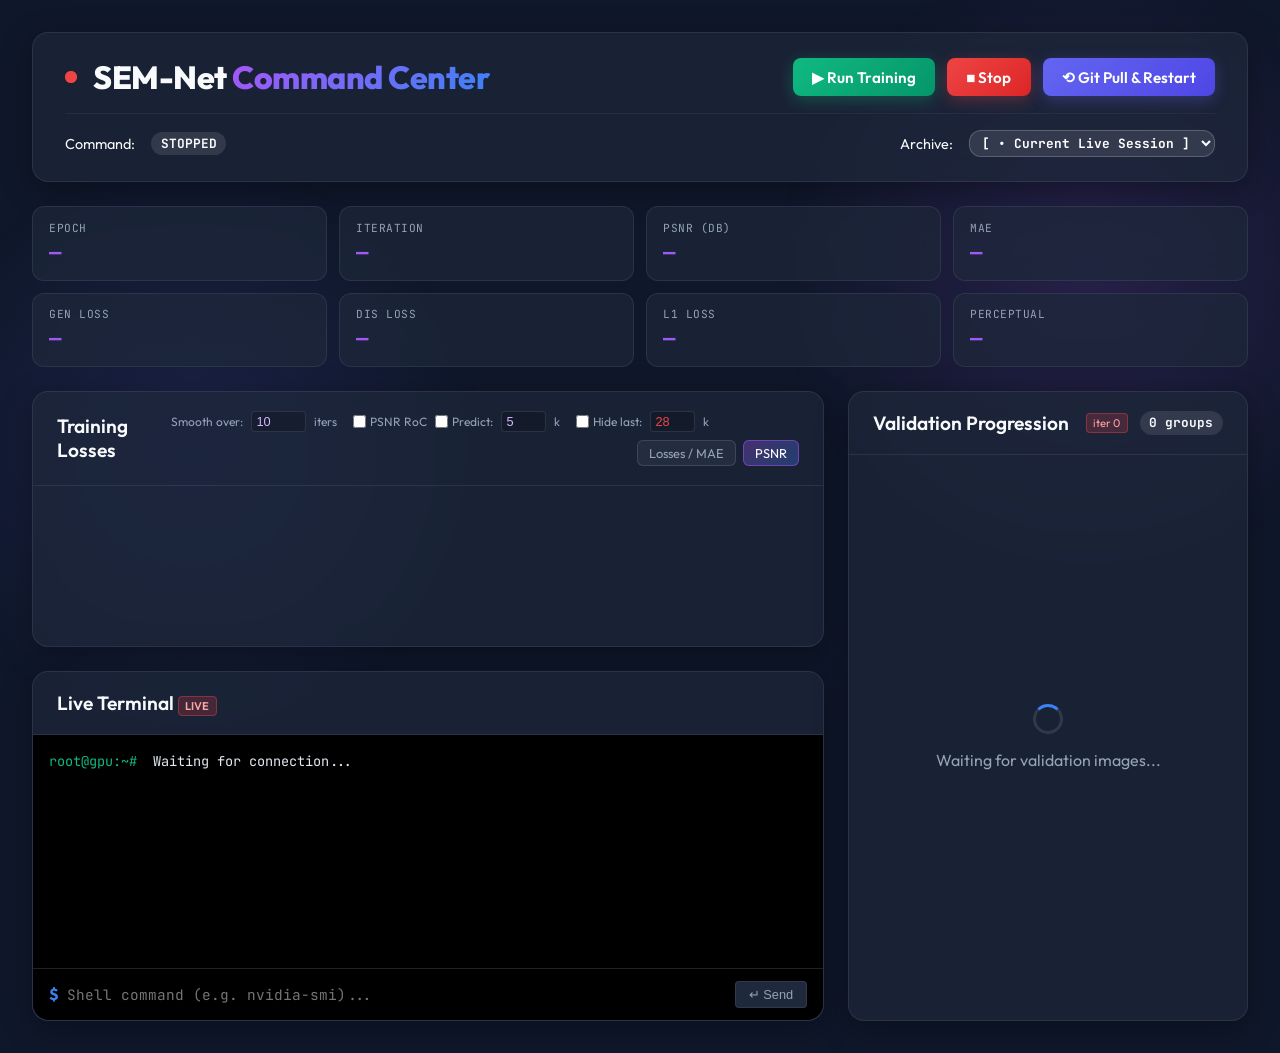
==== c2_server/static/index.html @ b25c5978 "better predictions" ====
<!DOCTYPE html>
<html lang="en">
<head>
    <meta charset="UTF-8">
    <meta name="viewport" content="width=device-width, initial-scale=1.0">
    <title>SEM-Net Command Center</title>
    <link rel="stylesheet" href="style.css">
    <link href="https://fonts.googleapis.com/css2?family=Outfit:wght@300;400;600;800&family=JetBrains+Mono:wght@400;700&display=swap" rel="stylesheet">
    <script src="https://cdn.plot.ly/plotly-2.32.0.min.js"></script>
</head>
<body>
    <div class="background-mesh"></div>
    <div class="app-container">

        <!-- Header -->
        <header class="glass-panel">
            <div class="header-content">
                <div class="brand">
                    <div class="status-indicator">
                        <div class="pulse-ring"></div>
                        <div class="pulse-dot" id="connection-status"></div>
                    </div>
                    <h1>SEM-Net <span class="gradient-text">Command Center</span></h1>
                </div>
                <div class="controls">
                    <div class="action-buttons">
                        <button class="btn btn-primary" id="btn-run">▶ Run Training</button>
                        <button class="btn btn-danger" id="btn-stop">■ Stop</button>
                        <button class="btn btn-secondary" id="btn-pull">⟲ Git Pull &amp; Restart</button>
                    </div>
                </div>
            </div>
            <div class="status-bar">
                <div style="display:flex;gap:1rem;align-items:center;">
                    <span class="label">Command:</span>
                    <span class="badge" id="current-command-badge">STOPPED</span>
                </div>
                <div style="display:flex;gap:1rem;align-items:center;margin-left:auto;">
                    <span class="label">Archive:</span>
                    <select id="run-selector" class="badge" style="background:rgba(255,255,255,0.1);border:1px solid rgba(255,255,255,0.2);color:white;padding:0.2rem 0.5rem;outline:none;cursor:pointer;">
                        <option value="" style="background:#1e1e1e;">[ • Current Live Session ]</option>
                    </select>
                </div>
            </div>
        </header>

        <!-- Live Stats Bar -->
        <div class="stats-row">
            <div class="stat-card" id="sc-epoch">
                <div class="stat-label">Epoch</div>
                <div class="stat-value" id="sv-epoch">—</div>
            </div>
            <div class="stat-card" id="sc-iter">
                <div class="stat-label">Iteration</div>
                <div class="stat-value" id="sv-iter">—</div>
            </div>
            <div class="stat-card" id="sc-psnr">
                <div class="stat-label">PSNR (dB)</div>
                <div class="stat-value" id="sv-psnr">—</div>
            </div>
            <div class="stat-card" id="sc-mae">
                <div class="stat-label">MAE</div>
                <div class="stat-value" id="sv-mae">—</div>
            </div>
            <div class="stat-card" id="sc-gloss">
                <div class="stat-label">Gen Loss</div>
                <div class="stat-value" id="sv-gloss">—</div>
            </div>
            <div class="stat-card" id="sc-dloss">
                <div class="stat-label">Dis Loss</div>
                <div class="stat-value" id="sv-dloss">—</div>
            </div>
            <div class="stat-card" id="sc-l1">
                <div class="stat-label">L1 Loss</div>
                <div class="stat-value" id="sv-l1">—</div>
            </div>
            <div class="stat-card" id="sc-perc">
                <div class="stat-label">Perceptual</div>
                <div class="stat-value" id="sv-perc">—</div>
            </div>
        </div>

        <!-- Main Content -->
        <main class="grid-layout">
            <!-- Left Column -->
            <div class="column">
                <!-- Multi-series Loss Chart -->
                <section class="glass-panel chart-section">
                    <div class="section-header">
                        <h2>Training Losses</h2>
                        <div style="display:flex;gap:0.5rem;align-items:center;flex-wrap:wrap;width:100%;">
                            <span class="label" style="font-size:0.75rem;color:#94a3b8;">Smooth over:</span>
                            <input type="number" id="smooth-window" value="10" min="1" step="1"
                                style="width:55px;background:rgba(0,0,0,0.2);border:1px solid rgba(255,255,255,0.1);color:#d8b4fe;border-radius:4px;padding:2px 5px;outline:none;font-size:0.8rem;">
                            <span class="label" style="font-size:0.75rem;color:#94a3b8;">iters</span>
                            
                            <div style="margin-left: 0.5rem; display:flex; gap: 0.5rem; align-items:center;">
                                <label style="font-size:0.75rem;color:#94a3b8;cursor:pointer;display:flex;align-items:center;gap:0.25rem;">
                                    <input type="checkbox" id="toggle-roc" onchange="renderChart(allMetricsCache)"> PSNR RoC
                                </label>
                                <label style="font-size:0.75rem;color:#94a3b8;cursor:pointer;display:flex;align-items:center;gap:0.25rem;">
                                    <input type="checkbox" id="toggle-predict" onchange="renderChart(allMetricsCache)"> Predict:
                                </label>
                                <input type="number" id="predict-m" value="5" min="1" step="1"
                                    style="width:45px;background:rgba(0,0,0,0.2);border:1px solid rgba(255,255,255,0.1);color:#d8b4fe;border-radius:4px;padding:2px 5px;outline:none;font-size:0.8rem;"
                                    onchange="if(document.getElementById('toggle-predict').checked) renderChart(allMetricsCache)">
                                <span class="label" style="font-size:0.75rem;color:#94a3b8;">k</span>
                                
                                <label style="font-size:0.75rem;color:#94a3b8;cursor:pointer;display:flex;align-items:center;gap:0.25rem;margin-left:0.5rem;">
                                    <input type="checkbox" id="toggle-filter" onchange="renderChart(allMetricsCache)"> Hide last:
                                </label>
                                <input type="number" id="filter-k" value="28" min="1" step="1"
                                    style="width:45px;background:rgba(0,0,0,0.2);border:1px solid rgba(255,255,255,0.1);color:#ef4444;border-radius:4px;padding:2px 5px;outline:none;font-size:0.8rem;"
                                    onchange="if(document.getElementById('toggle-filter').checked) renderChart(allMetricsCache)">
                                <span class="label" style="font-size:0.75rem;color:#94a3b8;">k</span>
                            </div>

                            <div class="chart-tabs" style="margin-left: auto;">
                                <button class="chart-tab" id="tab-losses" onclick="switchTab('losses')">Losses / MAE</button>
                                <button class="chart-tab active" id="tab-quality" onclick="switchTab('quality')">PSNR</button>
                            </div>
                        </div>
                    </div>
                    <div class="chart-container">
                        <div id="metricsChart" style="width:100%;height:100%;"></div>
                    </div>
                </section>

                <!-- Terminal -->
                <section class="glass-panel log-section">
                    <div class="section-header">
                        <h2>Live Terminal <span class="badge-live">LIVE</span></h2>
                    </div>
                    <div class="terminal-container" id="terminal-output">
                        <div class="terminal-line"><span class="cmd-prompt">root@gpu:~#</span> Waiting for connection...</div>
                    </div>
                    <div class="terminal-input-container">
                        <span class="cmd-prompt">$</span>
                        <input type="text" id="terminal-input" placeholder="Shell command (e.g. nvidia-smi)..." autocomplete="off">
                        <button id="btn-send-cmd">↵ Send</button>
                    </div>
                </section>
            </div>

            <!-- Right Column: Validation Images -->
            <div class="column">
                <section class="glass-panel gallery-section">
                    <div class="section-header">
                        <h2>Validation Progression</h2>
                        <div style="display:flex;gap:0.75rem;align-items:center;">
                            <span class="badge-live" id="iter-badge">iter 0</span>
                            <span class="badge" id="image-count">0 groups</span>
                        </div>
                    </div>

                    <div class="scrubber-bar" id="scrubber-bar" style="display:none;">
                        <div class="scrubber-labels">
                            <span id="scrubber-min">iter 0</span>
                            <span style="font-weight:700;color:var(--accent-blue);" id="scrubber-current">⟵ drag ⟶</span>
                            <span id="scrubber-max">iter 0</span>
                        </div>
                        <input type="range" id="global-scrubber" min="0" max="0" value="0" step="1">
                    </div>

                    <div class="progression-grid" id="image-gallery">
                        <div class="empty-state">
                            <div class="spinner"></div>
                            <p>Waiting for validation images...</p>
                        </div>
                    </div>
                </section>
            </div>
        </main>
    </div>

    <!-- Evolution Modal -->
    <div id="evolution-modal" class="modal-overlay" style="display:none;">
        <div class="modal-content">
            <div class="modal-header">
                <div class="modal-info">
                    <span id="modal-basename" class="badge badge-info">BaseName</span>
                    <span id="modal-iter" class="badge">Iteration</span>
                </div>
                <button id="modal-close" class="btn-close" onclick="closeModal()">✖</button>
            </div>
            <div class="modal-body">
                <button id="modal-btn-left" class="nav-btn" onclick="modalStep(-1)">◀</button>
                <div class="modal-img-wrapper">
                    <img id="modal-img" src="" alt="Evolution View">
                </div>
                <button id="modal-btn-right" class="nav-btn" onclick="modalStep(1)">▶</button>
            </div>
            <div class="modal-footer">
                <span id="modal-counter" class="badge">0 / 0</span>
                <span style="font-size:0.8rem;color:#94a3b8;font-family:monospace;">⬅️ ➡️ to navigate</span>
            </div>
        </div>
    </div>

    <script src="app.js"></script>
</body>
</html>
---- c2_server/static/style.css ----
:root {
    --bg-base: #0f172a;
    --bg-mesh: radial-gradient(circle at 15% 50%, rgba(99, 102, 241, 0.15), transparent 25%),
               radial-gradient(circle at 85% 30%, rgba(168, 85, 247, 0.15), transparent 25%);
    --glass-bg: rgba(30, 41, 59, 0.7);
    --glass-border: rgba(255, 255, 255, 0.08);
    --text-primary: #f8fafc;
    --text-secondary: #94a3b8;
    --accent-blue: #3b82f6;
    --accent-purple: #8b5cf6;
    --accent-red: #ef4444;
    --accent-green: #10b981;
    --font-sans: 'Outfit', sans-serif;
    --font-mono: 'JetBrains Mono', monospace;
}

* {
    box-sizing: border-box;
    margin: 0;
    padding: 0;
}

body {
    background-color: var(--bg-base);
    color: var(--text-primary);
    font-family: var(--font-sans);
    min-height: 100vh;
    overflow-x: hidden;
}

.background-mesh {
    position: fixed;
    top: 0; left: 0; right: 0; bottom: 0;
    background: var(--bg-mesh);
    z-index: -1;
}

.app-container {
    max-width: 1600px;
    margin: 0 auto;
    padding: 2rem;
    display: flex;
    flex-direction: column;
    gap: 1.5rem;
}

.glass-panel {
    background: var(--glass-bg);
    backdrop-filter: blur(12px);
    -webkit-backdrop-filter: blur(12px);
    border: 1px solid var(--glass-border);
    border-radius: 16px;
    box-shadow: 0 8px 32px 0 rgba(0, 0, 0, 0.3);
}

/* Header */
header {
    padding: 1.5rem 2rem;
}

.header-content {
    display: flex;
    justify-content: space-between;
    align-items: center;
    margin-bottom: 1rem;
}

.brand {
    display: flex;
    align-items: center;
    gap: 1rem;
}

h1 {
    font-size: 2rem;
    font-weight: 800;
    letter-spacing: -0.5px;
}

.gradient-text {
    background: linear-gradient(135deg, #a855f7, #3b82f6);
    -webkit-background-clip: text;
    -webkit-text-fill-color: transparent;
}

.status-indicator {
    position: relative;
    width: 12px; height: 12px;
}

.pulse-dot {
    position: absolute;
    width: 100%; height: 100%;
    background: var(--accent-red);
    border-radius: 50%;
    z-index: 2;
    transition: background 0.3s ease;
}

.pulse-dot.online { background: var(--accent-green); }

.pulse-ring {
    position: absolute;
    width: 100%; height: 100%;
    background: var(--accent-red);
    border-radius: 50%;
    z-index: 1;
    animation: pulsate 2s infinite ease-out;
}
.online + .pulse-ring {
    background: var(--accent-green);
}

@keyframes pulsate {
    0% { transform: scale(1); opacity: 0.8; }
    100% { transform: scale(3); opacity: 0; }
}

.controls {
    display: flex;
    gap: 2rem;
    align-items: center;
}

.model-selector {
    display: flex;
    align-items: center;
    gap: 0.5rem;
    font-weight: 600;
}

select {
    background: rgba(15, 23, 42, 0.8);
    color: white;
    border: 1px solid var(--glass-border);
    padding: 0.5rem 1rem;
    border-radius: 8px;
    font-family: var(--font-mono);
    font-size: 0.9rem;
    outline: none;
    cursor: pointer;
    transition: border-color 0.2s;
}

select:hover {
    border-color: var(--accent-blue);
}

.action-buttons {
    display: flex;
    gap: 0.75rem;
}

.btn {
    padding: 0.6rem 1.2rem;
    border: none;
    border-radius: 8px;
    font-family: var(--font-sans);
    font-weight: 600;
    font-size: 0.95rem;
    cursor: pointer;
    transition: all 0.2s ease;
    color: white;
}

.btn:active { transform: scale(0.96); }

.btn-primary {
    background: linear-gradient(135deg, #10b981, #059669);
    box-shadow: 0 4px 15px rgba(16, 185, 129, 0.3);
}

.btn-danger {
    background: linear-gradient(135deg, #ef4444, #dc2626);
    box-shadow: 0 4px 15px rgba(239, 68, 68, 0.3);
}

.btn-secondary {
    background: linear-gradient(135deg, #6366f1, #4f46e5);
    box-shadow: 0 4px 15px rgba(99, 102, 241, 0.3);
}

.status-bar {
    display: flex;
    gap: 1rem;
    align-items: center;
    font-size: 0.9rem;
    padding-top: 1rem;
    border-top: 1px solid rgba(255,255,255,0.05);
}

.badge {
    /* Base badge styles */
    background: rgba(255, 255, 255, 0.1);
    padding: 0.2rem 0.6rem;
    border-radius: 12px;
    font-family: var(--font-mono);
    font-size: 0.8rem;
    font-weight: 700;
}
.badge-info { background: rgba(59, 130, 246, 0.2); color: #93c5fd; }
.badge-active { background: rgba(16, 185, 129, 0.2); color: #6ee7b7; }
.badge-stopped { background: rgba(239, 68, 68, 0.2); color: #fca5a5; }
.badge-pull { background: rgba(168, 85, 247, 0.2); color: #d8b4fe; }


/* Main Layout */
.grid-layout {
    display: grid;
    grid-template-columns: 1fr 400px;
    gap: 1.5rem;
    min-height: 70vh;
}

.column {
    display: flex;
    flex-direction: column;
    gap: 1.5rem;
}

.section-header {
    padding: 1.2rem 1.5rem;
    border-bottom: 1px solid var(--glass-border);
    display: flex;
    justify-content: space-between;
    align-items: center;
}

.section-header h2 {
    font-size: 1.2rem;
    font-weight: 600;
}

/* Charts */
.chart-section {
    flex: 1;
    display: flex;
    flex-direction: column;
    min-height: 0;
}

.chart-container {
    padding: 1.5rem;
    flex: 1;
    position: relative;
    min-height: 0;
}

#metricsChart {
    position: absolute;
    top: 1.5rem;
    left: 1.5rem;
    right: 1.5rem;
    bottom: 1.5rem;
    width: auto !important;
    height: auto !important;
}

.legend-filter {
    display: flex;
    gap: 1rem;
    font-size: 0.8rem;
    color: var(--text-secondary);
}

.dot {
    display: inline-block;
    width: 8px; height: 8px;
    border-radius: 50%;
}
.dot.l1 { background: #3b82f6; }
.dot.perc { background: #10b981; }
.dot.adv { background: #f59e0b; }

/* Terminal */
.log-section {
    height: 350px;
    display: flex;
    flex-direction: column;
}

.badge-live {
    background: rgba(239, 68, 68, 0.2);
    color: #fca5a5;
    padding: 0.1rem 0.4rem;
    border-radius: 4px;
    font-size: 0.7rem;
    border: 1px solid rgba(239, 68, 68, 0.4);
    animation: blink 2s infinite;
}

@keyframes blink { 50% { opacity: 0.5; } }

.terminal-container {
    flex: 1;
    background: #000;
    padding: 1rem;
    overflow-y: auto;
    font-family: var(--font-mono);
    font-size: 0.85rem;
    color: #e2e8f0;
    line-height: 1.5;
}

.terminal-line { margin-bottom: 0.2rem; word-break: break-all; }
.cmd-prompt { color: #10b981; margin-right: 0.5rem; }
.log-error { color: #ef4444; }
.log-warn { color: #f59e0b; }
.log-info { color: #3b82f6; }

.terminal-input-container {
    display: flex;
    align-items: center;
    background: #000;
    padding: 0.75rem 1rem;
    border-top: 1px solid #222;
    border-bottom-left-radius: 16px;
    border-bottom-right-radius: 16px;
}

.terminal-input-container .cmd-prompt {
    color: #3b82f6;
    font-weight: bold;
}

#terminal-input {
    flex: 1;
    background: transparent;
    border: none;
    outline: none;
    color: #e2e8f0;
    font-family: var(--font-mono);
    font-size: 0.9rem;
}

#btn-send-cmd {
    background: #1e293b;
    color: #94a3b8;
    border: 1px solid var(--glass-border);
    padding: 0.3rem 0.8rem;
    border-radius: 4px;
    cursor: pointer;
    font-size: 0.8rem;
    transition: all 0.2s;
}

#btn-send-cmd:hover {
    background: #334155;
    color: white;
}

/* Gallery */
.gallery-section {
    flex: 1;
    display: flex;
    flex-direction: column;
}

.gallery-grid {
    padding: 1rem;
    display: grid;
    grid-template-columns: 1fr;
    gap: 1rem;
    overflow-y: auto;
    flex: 1;
}

.gallery-item {
    background: rgba(0,0,0,0.3);
    border-radius: 8px;
    overflow: hidden;
    position: relative;
    border: 1px solid var(--glass-border);
    transition: transform 0.2s;
}

.gallery-item:hover {
    transform: translateY(-2px);
    border-color: var(--accent-blue);
}

.gallery-item img {
    width: 100%;
    height: auto;
    display: block;
}

.gallery-item .overlay {
    position: absolute;
    bottom: 0; left: 0; right: 0;
    padding: 0.5rem;
    background: linear-gradient(transparent, rgba(0,0,0,0.9));
    font-family: var(--font-mono);
    font-size: 0.75rem;
}

.empty-state {
    display: flex;
    flex-direction: column;
    align-items: center;
    justify-content: center;
    height: 100%;
    color: var(--text-secondary);
    gap: 1rem;
    padding: 3rem;
    text-align: center;
}

.spinner {
    width: 30px; height: 30px;
    border: 3px solid rgba(255,255,255,0.1);
    border-top-color: var(--accent-blue);
    border-radius: 50%;
    animation: spin 1s linear infinite;
}

@keyframes spin { 100% { transform: rotate(360deg); } }

/* Custom scrollbar */
::-webkit-scrollbar { width: 8px; }
::-webkit-scrollbar-track { background: transparent; }
::-webkit-scrollbar-thumb { background: rgba(255,255,255,0.2); border-radius: 4px; }
::-webkit-scrollbar-thumb:hover { background: rgba(255,255,255,0.3); }

/* ============================
   Progression Viewer
   ============================ */

/* Scrubber bar at the top of the gallery section */
.scrubber-bar {
    padding: 0.75rem 1.2rem 0.25rem;
    border-bottom: 1px solid var(--glass-border);
}

.scrubber-labels {
    display: flex;
    justify-content: space-between;
    font-size: 0.75rem;
    color: var(--text-secondary);
    font-family: var(--font-mono);
    margin-bottom: 0.4rem;
}

#global-scrubber {
    width: 100%;
    -webkit-appearance: none;
    appearance: none;
    height: 4px;
    border-radius: 4px;
    background: rgba(59, 130, 246, 0.2);
    outline: none;
    cursor: pointer;
    transition: background 0.2s;
}

#global-scrubber::-webkit-slider-thumb {
    -webkit-appearance: none;
    appearance: none;
    width: 18px;
    height: 18px;
    border-radius: 50%;
    background: var(--accent-blue);
    box-shadow: 0 0 8px rgba(59, 130, 246, 0.6);
    cursor: pointer;
    transition: box-shadow 0.2s;
}

#global-scrubber::-webkit-slider-thumb:hover {
    box-shadow: 0 0 14px rgba(59, 130, 246, 0.9);
}

/* 2-column grid of progression cards */
.progression-grid {
    padding: 0.8rem;
    display: grid;
    grid-template-columns: 1fr;
    gap: 0.8rem;
    overflow-y: auto;
    flex: 1;
}

/* Each image progression card */
.prog-card {
    background: rgba(0,0,0,0.35);
    border-radius: 10px;
    border: 1px solid var(--glass-border);
    overflow: hidden;
    display: flex;
    flex-direction: column;
    transition: border-color 0.2s, transform 0.2s;
}

.prog-card:hover {
    border-color: var(--accent-blue);
    transform: translateY(-2px);
}

.prog-card-header {
    padding: 0.4rem 0.7rem;
    background: rgba(255,255,255,0.03);
    border-bottom: 1px solid var(--glass-border);
    font-family: var(--font-mono);
    font-size: 0.7rem;
    color: var(--text-secondary);
    white-space: nowrap;
    overflow: hidden;
    text-overflow: ellipsis;
}

.prog-card img {
    width: 100%;
    height: auto;
    display: block;
    object-fit: cover;
    transition: opacity 0.15s ease;
}

.prog-card img.fading {
    opacity: 0.3;
}

.prog-card-footer {
    padding: 0.35rem 0.7rem;
    display: flex;
    justify-content: space-between;
    align-items: center;
    font-size: 0.7rem;
    font-family: var(--font-mono);
    color: var(--text-secondary);
    background: rgba(0,0,0,0.2);
}

.prog-iter-label {
    color: var(--accent-blue);
    font-weight: 700;
}

.prog-count-label {
    opacity: 0.6;
}

/* ============================
   Image Layout & Mobile Layout
   ============================ */
@media (max-width: 1024px) {
    .grid-layout {
        grid-template-columns: 1fr;
    }
    .header-content {
        flex-direction: column;
        gap: 1rem;
        align-items: flex-start;
    }
}

/* ============================
   Modal Viewer
   ============================ */
.modal-overlay {
    position: fixed;
    top: 0; left: 0; right: 0; bottom: 0;
    background: rgba(0,0,0,0.85);
    backdrop-filter: blur(5px);
    z-index: 1000;
    display: flex;
    justify-content: center;
    align-items: center;
    padding: 2rem;
}

.modal-content {
    background: var(--glass-bg);
    border: 1px solid var(--glass-border);
    border-radius: 12px;
    width: 100%;
    max-width: 1400px;
    display: flex;
    flex-direction: column;
    box-shadow: 0 10px 40px rgba(0,0,0,0.5);
}

.modal-header {
    display: flex;
    justify-content: space-between;
    padding: 1rem 1.5rem;
    border-bottom: 1px solid var(--glass-border);
    align-items: center;
}

.modal-info {
    display: flex;
    gap: 1rem;
}

.btn-close {
    background: transparent;
    border: none;
    color: var(--text-secondary);
    font-size: 1.5rem;
    cursor: pointer;
    transition: color 0.2s;
}
.btn-close:hover { color: var(--accent-red); }

.modal-body {
    display: flex;
    justify-content: space-between;
    align-items: center;
    padding: 1rem;
    gap: 1rem;
}

.nav-btn {
    background: rgba(255,255,255,0.05);
    border: 1px solid var(--glass-border);
    color: white;
    width: 50px;
    height: 50px;
    border-radius: 50%;
    cursor: pointer;
    font-size: 1.5rem;
    display: flex;
    justify-content: center;
    align-items: center;
    transition: all 0.2s;
    flex-shrink: 0;
}
.nav-btn:hover { background: var(--accent-blue); }

.modal-img-wrapper {
    flex: 1;
    display: flex;
    justify-content: center;
    align-items: center;
    overflow: hidden;
}

#modal-img {
    max-width: 100%;
    max-height: 70vh;
    border-radius: 8px;
    object-fit: contain;
    border: 1px solid rgba(255,255,255,0.1);
}

.modal-footer {
    display: flex;
    justify-content: space-between;
    padding: 1rem 1.5rem;
    border-top: 1px solid var(--glass-border);
}

/* ============================
   Live Stats Row
   ============================ */
.stats-row {
    display: grid;
    grid-template-columns: repeat(8, 1fr);
    gap: 0.75rem;
}
@media (max-width: 1400px) { .stats-row { grid-template-columns: repeat(4, 1fr); } }
@media (max-width: 800px)  { .stats-row { grid-template-columns: repeat(2, 1fr); } }

.stat-card {
    background: var(--glass-bg);
    backdrop-filter: blur(12px);
    border: 1px solid var(--glass-border);
    border-radius: 12px;
    padding: 0.85rem 1rem;
    display: flex;
    flex-direction: column;
    gap: 0.25rem;
    transition: border-color 0.2s, transform 0.2s;
}
.stat-card:hover {
    border-color: rgba(168, 85, 247, 0.4);
    transform: translateY(-2px);
}
.stat-label {
    font-size: 0.7rem;
    color: var(--text-secondary);
    font-family: var(--font-mono);
    text-transform: uppercase;
    letter-spacing: 0.05em;
}
.stat-value {
    font-size: 1.3rem;
    font-weight: 700;
    font-family: var(--font-mono);
    background: linear-gradient(135deg, #a855f7, #3b82f6);
    -webkit-background-clip: text;
    -webkit-text-fill-color: transparent;
    min-height: 1.6rem;
}

/* ============================
   Chart Tab Buttons
   ============================ */
.chart-tabs {
    display: flex;
    gap: 0.4rem;
    margin-left: 0.5rem;
}
.chart-tab {
    padding: 0.25rem 0.7rem;
    border-radius: 6px;
    border: 1px solid rgba(255,255,255,0.12);
    background: rgba(255,255,255,0.05);
    color: var(--text-secondary);
    font-family: var(--font-sans);
    font-size: 0.8rem;
    cursor: pointer;
    transition: all 0.2s;
}
.chart-tab:hover { background: rgba(255,255,255,0.1); color: white; }
.chart-tab.active {
    background: linear-gradient(135deg, rgba(168,85,247,0.3), rgba(59,130,246,0.3));
    border-color: rgba(168,85,247,0.5);
    color: white;
}

/* PSNR log line colour */
.log-psnr { color: #d8b4fe; }
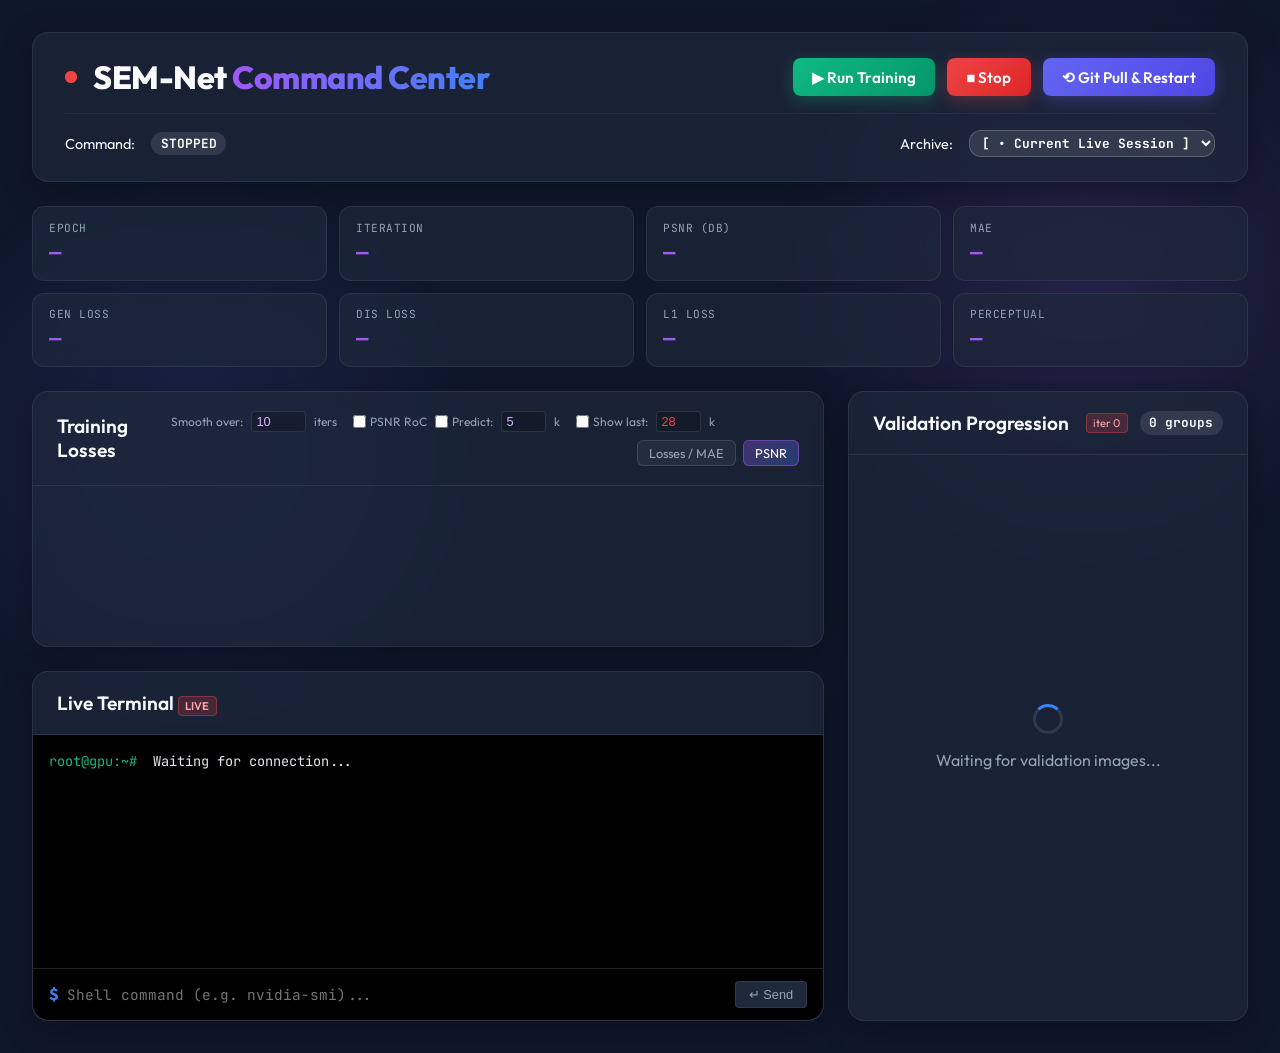
==== commit 808d481a: "imporved scalling" ====
--- a/c2_server/static/index.html
+++ b/c2_server/static/index.html
@@ -107,7 +107,7 @@
                                 <span class="label" style="font-size:0.75rem;color:#94a3b8;">k</span>
                                 
                                 <label style="font-size:0.75rem;color:#94a3b8;cursor:pointer;display:flex;align-items:center;gap:0.25rem;margin-left:0.5rem;">
-                                    <input type="checkbox" id="toggle-filter" onchange="renderChart(allMetricsCache)"> Hide last:
+                                    <input type="checkbox" id="toggle-filter" onchange="renderChart(allMetricsCache)"> Show last:
                                 </label>
                                 <input type="number" id="filter-k" value="28" min="1" step="1"
                                     style="width:45px;background:rgba(0,0,0,0.2);border:1px solid rgba(255,255,255,0.1);color:#ef4444;border-radius:4px;padding:2px 5px;outline:none;font-size:0.8rem;"
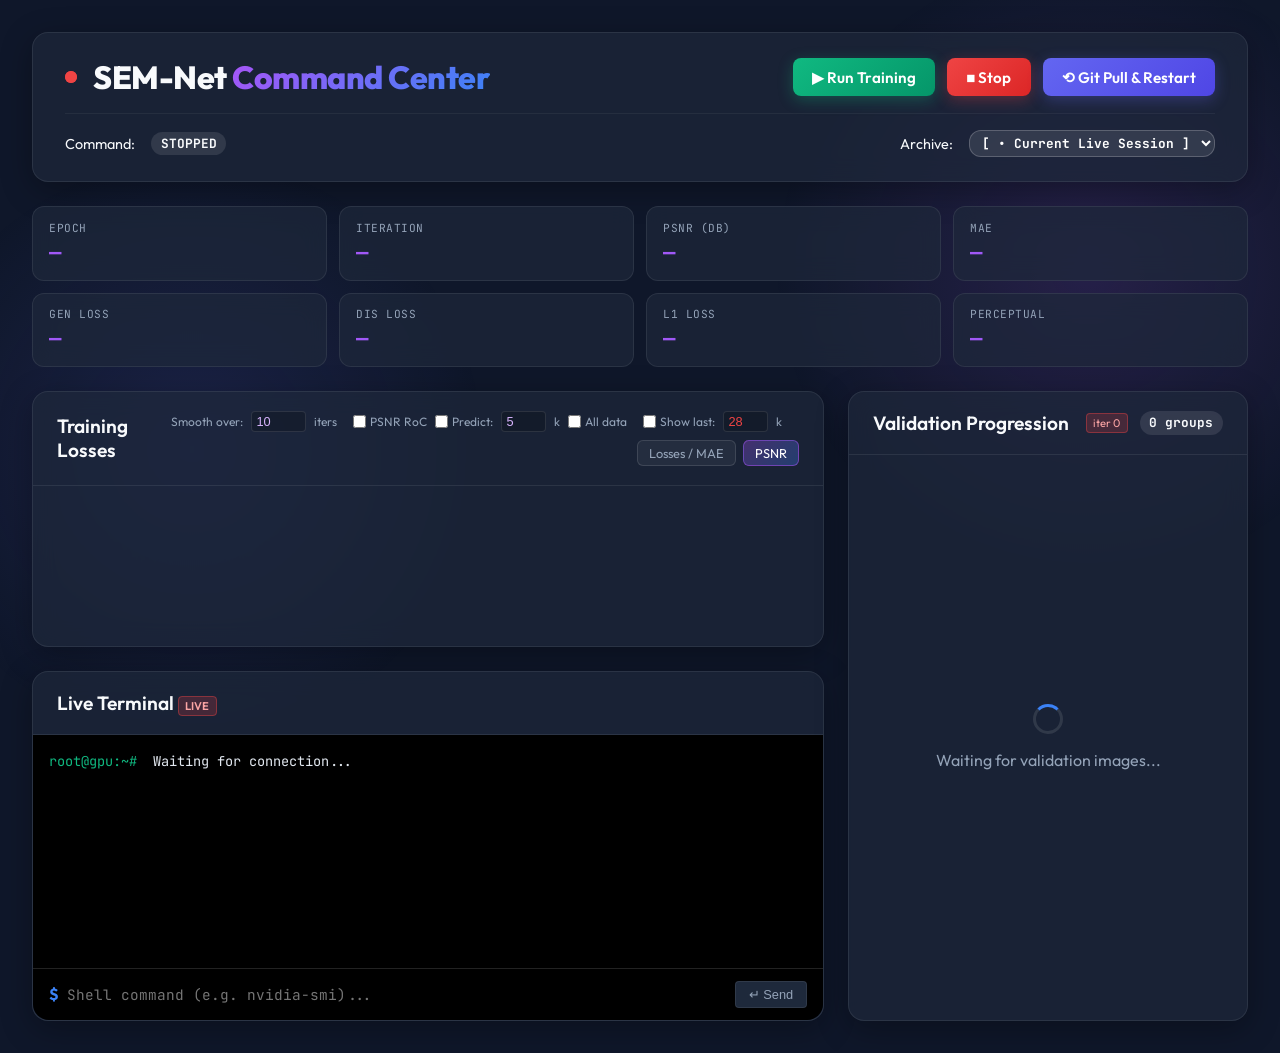
==== commit d3112a39: "done" ====
--- a/c2_server/static/index.html
+++ b/c2_server/static/index.html
@@ -105,6 +105,10 @@
                                     style="width:45px;background:rgba(0,0,0,0.2);border:1px solid rgba(255,255,255,0.1);color:#d8b4fe;border-radius:4px;padding:2px 5px;outline:none;font-size:0.8rem;"
                                     onchange="if(document.getElementById('toggle-predict').checked) renderChart(allMetricsCache)">
                                 <span class="label" style="font-size:0.75rem;color:#94a3b8;">k</span>
+                                <span id="predict-coverage" style="font-size:0.7rem;font-family:var(--font-mono);font-weight:700;padding:1px 5px;border-radius:4px;border:1px solid rgba(255,255,255,0.15);background:rgba(0,0,0,0.2);cursor:help;display:none;" title="Prior knowledge coverage"></span>
+                                <label style="font-size:0.75rem;color:#94a3b8;cursor:pointer;display:flex;align-items:center;gap:0.25rem;" title="Force prediction to use all available iteration data">
+                                    <input type="checkbox" id="toggle-full-prior" onchange="renderChart(allMetricsCache)"> All data
+                                </label>
                                 
                                 <label style="font-size:0.75rem;color:#94a3b8;cursor:pointer;display:flex;align-items:center;gap:0.25rem;margin-left:0.5rem;">
                                     <input type="checkbox" id="toggle-filter" onchange="renderChart(allMetricsCache)"> Show last:
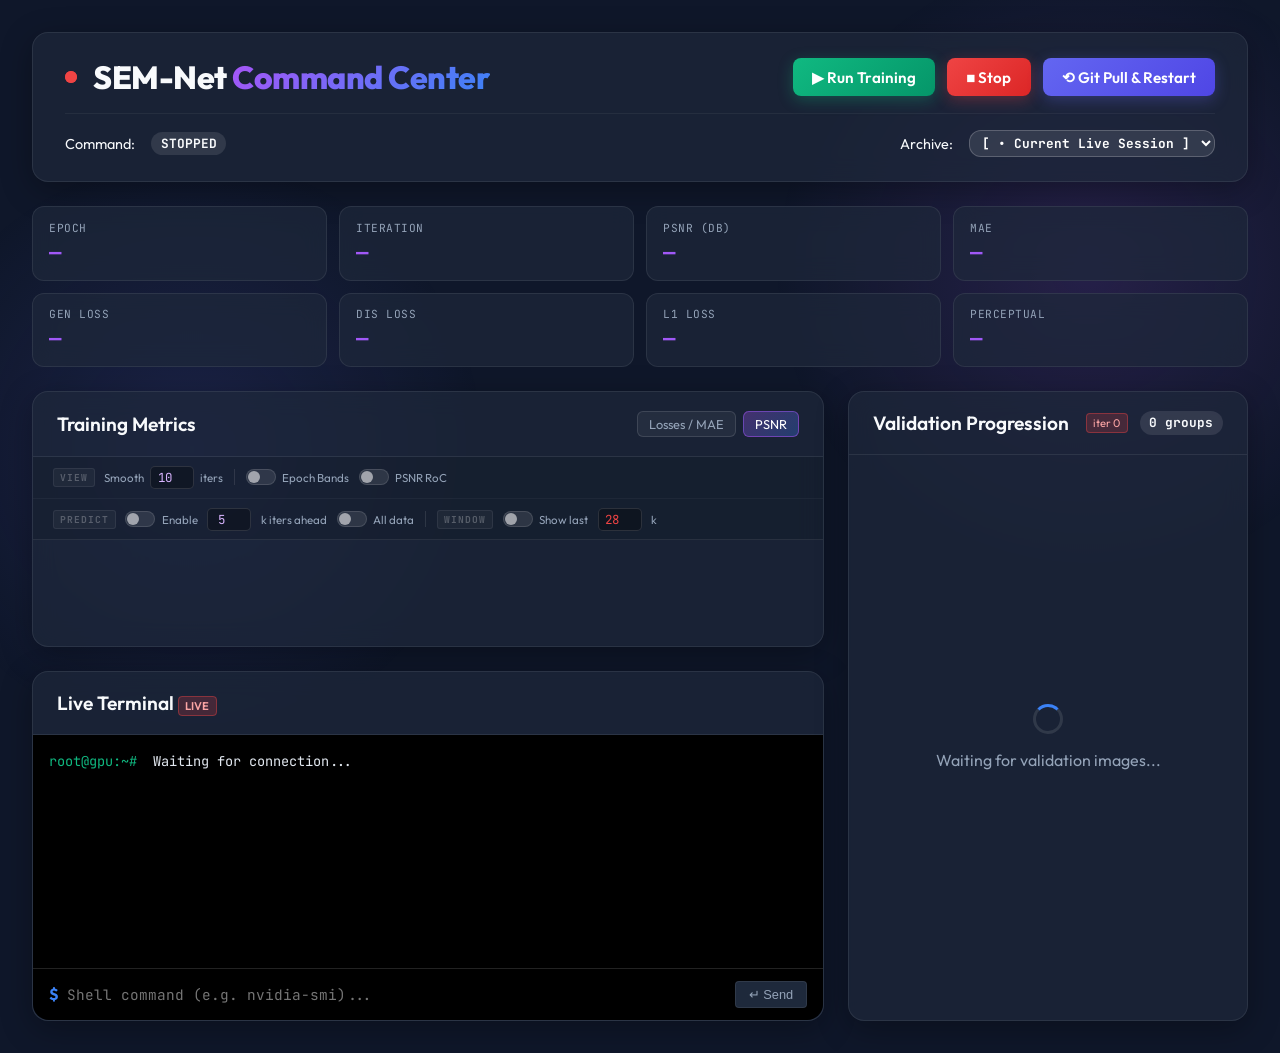
==== commit e9303479: "graph + button layout beter" ====
--- a/c2_server/static/index.html
+++ b/c2_server/static/index.html
@@ -86,45 +86,66 @@
             <div class="column">
                 <!-- Multi-series Loss Chart -->
                 <section class="glass-panel chart-section">
-                    <div class="section-header">
-                        <h2>Training Losses</h2>
-                        <div style="display:flex;gap:0.5rem;align-items:center;flex-wrap:wrap;width:100%;">
-                            <span class="label" style="font-size:0.75rem;color:#94a3b8;">Smooth over:</span>
-                            <input type="number" id="smooth-window" value="10" min="1" step="1"
-                                style="width:55px;background:rgba(0,0,0,0.2);border:1px solid rgba(255,255,255,0.1);color:#d8b4fe;border-radius:4px;padding:2px 5px;outline:none;font-size:0.8rem;">
-                            <span class="label" style="font-size:0.75rem;color:#94a3b8;">iters</span>
-                            
-                            <div style="margin-left: 0.5rem; display:flex; gap: 0.5rem; align-items:center;">
-                                <label style="font-size:0.75rem;color:#94a3b8;cursor:pointer;display:flex;align-items:center;gap:0.25rem;">
-                                    <input type="checkbox" id="toggle-roc" onchange="renderChart(allMetricsCache)"> PSNR RoC
-                                </label>
-                                <label style="font-size:0.75rem;color:#94a3b8;cursor:pointer;display:flex;align-items:center;gap:0.25rem;">
-                                    <input type="checkbox" id="toggle-predict" onchange="renderChart(allMetricsCache)"> Predict:
-                                </label>
-                                <input type="number" id="predict-m" value="5" min="1" step="1"
-                                    style="width:45px;background:rgba(0,0,0,0.2);border:1px solid rgba(255,255,255,0.1);color:#d8b4fe;border-radius:4px;padding:2px 5px;outline:none;font-size:0.8rem;"
-                                    onchange="if(document.getElementById('toggle-predict').checked) renderChart(allMetricsCache)">
-                                <span class="label" style="font-size:0.75rem;color:#94a3b8;">k</span>
-                                <span id="predict-coverage" style="font-size:0.7rem;font-family:var(--font-mono);font-weight:700;padding:1px 5px;border-radius:4px;border:1px solid rgba(255,255,255,0.15);background:rgba(0,0,0,0.2);cursor:help;display:none;" title="Prior knowledge coverage"></span>
-                                <label style="font-size:0.75rem;color:#94a3b8;cursor:pointer;display:flex;align-items:center;gap:0.25rem;" title="Force prediction to use all available iteration data">
-                                    <input type="checkbox" id="toggle-full-prior" onchange="renderChart(allMetricsCache)"> All data
-                                </label>
-                                
-                                <label style="font-size:0.75rem;color:#94a3b8;cursor:pointer;display:flex;align-items:center;gap:0.25rem;margin-left:0.5rem;">
-                                    <input type="checkbox" id="toggle-filter" onchange="renderChart(allMetricsCache)"> Show last:
-                                </label>
-                                <input type="number" id="filter-k" value="28" min="1" step="1"
-                                    style="width:45px;background:rgba(0,0,0,0.2);border:1px solid rgba(255,255,255,0.1);color:#ef4444;border-radius:4px;padding:2px 5px;outline:none;font-size:0.8rem;"
-                                    onchange="if(document.getElementById('toggle-filter').checked) renderChart(allMetricsCache)">
-                                <span class="label" style="font-size:0.75rem;color:#94a3b8;">k</span>
+                    <div class="section-header" style="flex-wrap:wrap;gap:0.5rem;">
+                        <h2>Training Metrics</h2>
+                        <div class="chart-tabs" style="margin-left:auto;">
+                            <button class="chart-tab" id="tab-losses" onclick="switchTab('losses')">Losses / MAE</button>
+                            <button class="chart-tab active" id="tab-quality" onclick="switchTab('quality')">PSNR</button>
+                        </div>
+                    </div>
+
+                    <!-- Controls Panel -->
+                    <div class="chart-controls-panel">
+                        <!-- Row 1: View -->
+                        <div class="chart-controls-row">
+                            <span class="ctrl-group-label">VIEW</span>
+                            <div class="ctrl-group">
+                                <span class="ctrl-label">Smooth</span>
+                                <input type="number" id="smooth-window" value="10" min="1" step="1" class="ctrl-input-sm">
+                                <span class="ctrl-label">iters</span>
                             </div>
-
-                            <div class="chart-tabs" style="margin-left: auto;">
-                                <button class="chart-tab" id="tab-losses" onclick="switchTab('losses')">Losses / MAE</button>
-                                <button class="chart-tab active" id="tab-quality" onclick="switchTab('quality')">PSNR</button>
-                            </div>
-                        </div>
-                    </div>
+                            <div class="ctrl-sep"></div>
+                            <label class="toggle-switch" title="Show alternating epoch bands with numbers">
+                                <input type="checkbox" id="toggle-epochs" onchange="renderChart(allMetricsCache)">
+                                <span class="toggle-track"><span class="toggle-thumb"></span></span>
+                                Epoch Bands
+                            </label>
+                            <label class="toggle-switch" title="Show PSNR rate of change on right axis">
+                                <input type="checkbox" id="toggle-roc" onchange="renderChart(allMetricsCache)">
+                                <span class="toggle-track"><span class="toggle-thumb"></span></span>
+                                PSNR RoC
+                            </label>
+                        </div>
+                        <!-- Row 2: Prediction + Filter -->
+                        <div class="chart-controls-row">
+                            <span class="ctrl-group-label">PREDICT</span>
+                            <label class="toggle-switch" title="Project future values">
+                                <input type="checkbox" id="toggle-predict" onchange="renderChart(allMetricsCache)">
+                                <span class="toggle-track"><span class="toggle-thumb"></span></span>
+                                Enable
+                            </label>
+                            <input type="number" id="predict-m" value="5" min="1" step="1" class="ctrl-input-sm"
+                                onchange="if(document.getElementById('toggle-predict').checked) renderChart(allMetricsCache)">
+                            <span class="ctrl-label">k iters ahead</span>
+                            <label class="toggle-switch" title="Use 100% of all iteration data as prior">
+                                <input type="checkbox" id="toggle-full-prior" onchange="renderChart(allMetricsCache)">
+                                <span class="toggle-track"><span class="toggle-thumb"></span></span>
+                                All data
+                            </label>
+                            <span id="predict-coverage" class="ctrl-badge" style="display:none;" title="Prior knowledge coverage"></span>
+                            <div class="ctrl-sep"></div>
+                            <span class="ctrl-group-label">WINDOW</span>
+                            <label class="toggle-switch" title="Zoom into the last N thousand iterations">
+                                <input type="checkbox" id="toggle-filter" onchange="renderChart(allMetricsCache)">
+                                <span class="toggle-track"><span class="toggle-thumb"></span></span>
+                                Show last
+                            </label>
+                            <input type="number" id="filter-k" value="28" min="1" step="1" class="ctrl-input-sm ctrl-input-danger"
+                                onchange="if(document.getElementById('toggle-filter').checked) renderChart(allMetricsCache)">
+                            <span class="ctrl-label">k</span>
+                        </div>
+                    </div>
+
                     <div class="chart-container">
                         <div id="metricsChart" style="width:100%;height:100%;"></div>
                     </div>
--- a/c2_server/static/style.css
+++ b/c2_server/static/style.css
@@ -721,3 +721,135 @@
 
 /* PSNR log line colour */
 .log-psnr { color: #d8b4fe; }
+
+/* ============================
+   Chart Controls Panel
+   ============================ */
+.chart-controls-panel {
+    display: flex;
+    flex-direction: column;
+    gap: 0;
+    border-bottom: 1px solid var(--glass-border);
+    background: rgba(0,0,0,0.12);
+}
+
+.chart-controls-row {
+    display: flex;
+    align-items: center;
+    gap: 0.6rem;
+    flex-wrap: wrap;
+    padding: 0.55rem 1.25rem;
+}
+
+.chart-controls-row + .chart-controls-row {
+    border-top: 1px solid rgba(255,255,255,0.04);
+}
+
+.ctrl-group-label {
+    font-size: 0.6rem;
+    font-family: var(--font-mono);
+    font-weight: 700;
+    letter-spacing: 0.1em;
+    color: rgba(255,255,255,0.25);
+    text-transform: uppercase;
+    padding: 2px 6px;
+    border-radius: 3px;
+    background: rgba(255,255,255,0.04);
+    border: 1px solid rgba(255,255,255,0.07);
+    flex-shrink: 0;
+}
+
+.ctrl-group {
+    display: flex;
+    align-items: center;
+    gap: 0.35rem;
+}
+
+.ctrl-label {
+    font-size: 0.72rem;
+    color: var(--text-secondary);
+    white-space: nowrap;
+}
+
+.ctrl-input-sm {
+    width: 44px;
+    background: rgba(0,0,0,0.3);
+    border: 1px solid rgba(255,255,255,0.12);
+    color: #d8b4fe;
+    border-radius: 5px;
+    padding: 2px 5px;
+    outline: none;
+    font-size: 0.78rem;
+    font-family: var(--font-mono);
+    text-align: center;
+    transition: border-color 0.2s;
+}
+.ctrl-input-sm:focus { border-color: var(--accent-blue); }
+.ctrl-input-danger { color: #ef4444 !important; }
+
+.ctrl-sep {
+    width: 1px;
+    height: 16px;
+    background: rgba(255,255,255,0.1);
+    flex-shrink: 0;
+    margin: 0 0.1rem;
+}
+
+.ctrl-badge {
+    font-size: 0.68rem;
+    font-family: var(--font-mono);
+    font-weight: 700;
+    padding: 1px 6px;
+    border-radius: 4px;
+    border: 1px solid rgba(255,255,255,0.15);
+    background: rgba(0,0,0,0.2);
+    cursor: help;
+}
+
+/* ============================
+   Toggle Switch
+   ============================ */
+.toggle-switch {
+    display: inline-flex;
+    align-items: center;
+    gap: 0.4rem;
+    cursor: pointer;
+    font-size: 0.72rem;
+    color: var(--text-secondary);
+    user-select: none;
+    white-space: nowrap;
+    transition: color 0.2s;
+}
+.toggle-switch:hover { color: #e2e8f0; }
+
+.toggle-switch input[type=checkbox] { display: none; }
+
+.toggle-track {
+    width: 30px;
+    height: 16px;
+    background: rgba(255,255,255,0.1);
+    border-radius: 999px;
+    position: relative;
+    flex-shrink: 0;
+    transition: background 0.2s;
+    border: 1px solid rgba(255,255,255,0.12);
+}
+.toggle-switch input:checked ~ .toggle-track {
+    background: var(--accent-blue);
+    border-color: var(--accent-blue);
+}
+
+.toggle-thumb {
+    position: absolute;
+    top: 1px;
+    left: 1px;
+    width: 12px;
+    height: 12px;
+    background: rgba(255,255,255,0.55);
+    border-radius: 50%;
+    transition: left 0.18s ease, background 0.18s;
+}
+.toggle-switch input:checked ~ .toggle-track .toggle-thumb {
+    left: 15px;
+    background: white;
+}
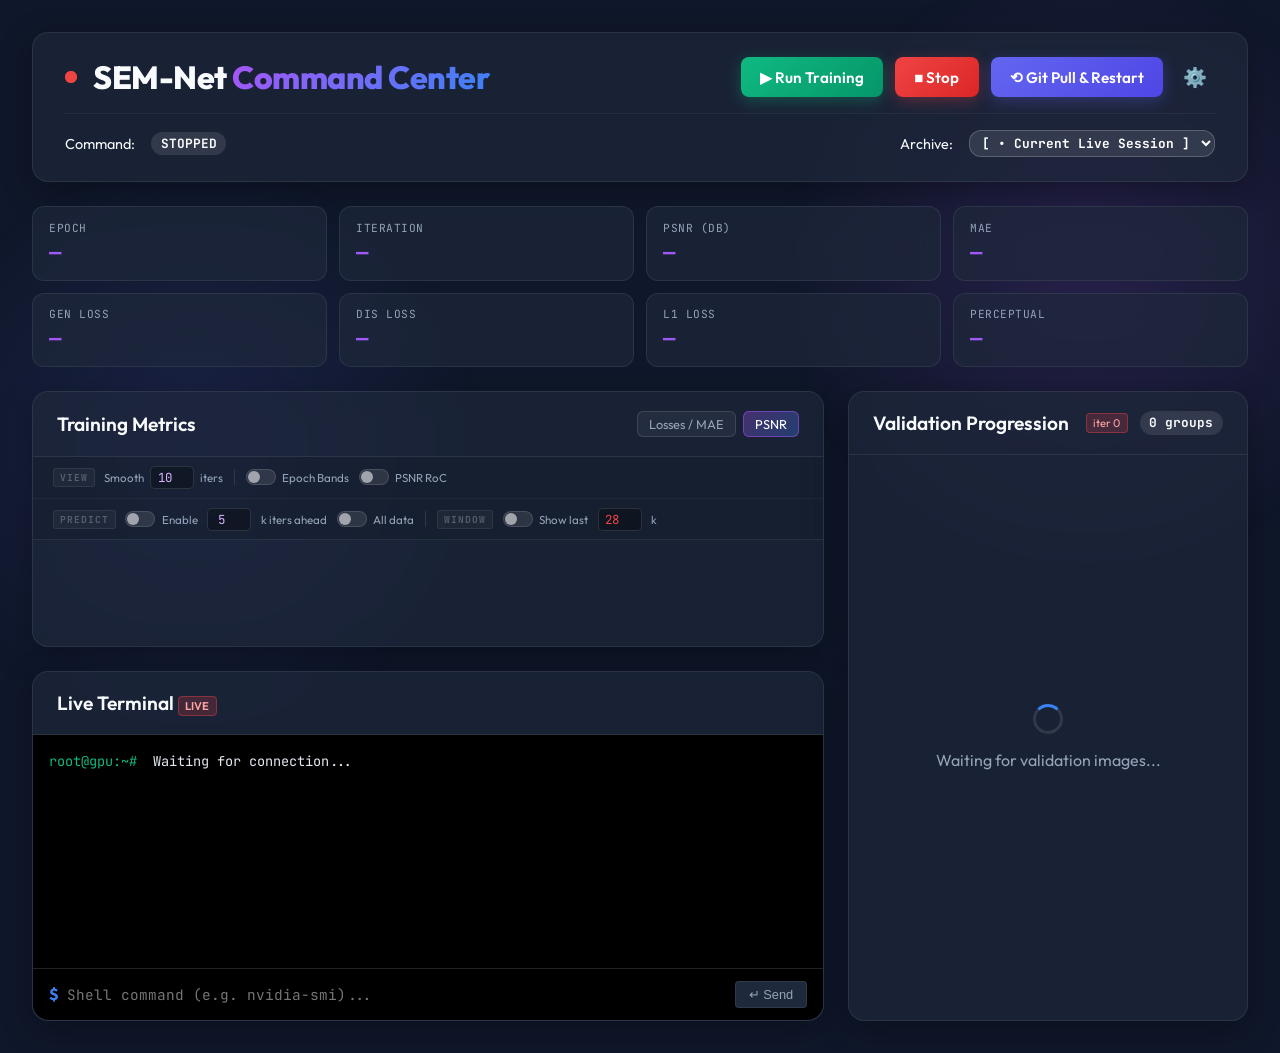
==== commit c8ca89fb: "git pull button with better view" ====
--- a/c2_server/static/index.html
+++ b/c2_server/static/index.html
@@ -27,6 +27,12 @@
                         <button class="btn btn-primary" id="btn-run">▶ Run Training</button>
                         <button class="btn btn-danger" id="btn-stop">■ Stop</button>
                         <button class="btn btn-secondary" id="btn-pull">⟲ Git Pull &amp; Restart</button>
+                        <div class="settings-dropdown" style="position:relative; display:inline-block;">
+                            <button class="btn" id="btn-settings" style="background:transparent; border:none; font-size:1.2rem; cursor:pointer; padding:0.5rem;" title="Settings">⚙️</button>
+                            <div id="settings-menu" style="display:none; position:absolute; right:0; top:100%; background:var(--glass-bg); padding:0.5rem; border-radius:8px; border:1px solid var(--glass-border); z-index:100; min-width:180px;">
+                                <button class="btn btn-secondary" id="btn-git-pull-ui" style="width:100%; font-size:0.8rem; padding:0.5rem;">↓ Git Pull UI Updates</button>
+                            </div>
+                        </div>
                     </div>
                 </div>
             </div>
@@ -217,7 +223,7 @@
             </div>
             <div class="modal-footer">
                 <span id="modal-counter" class="badge">0 / 0</span>
-                <span style="font-size:0.8rem;color:#94a3b8;font-family:monospace;">⬅️ ➡️ to navigate</span>
+                <span style="font-size:0.8rem;color:#94a3b8;font-family:monospace;">⬅️ ➡️ Iters | ⬆️ ⬇️ Images | Scroll=Zoom | Drag=Pan | Dbl-click=Reset</span>
             </div>
         </div>
     </div>
--- a/c2_server/static/style.css
+++ b/c2_server/static/style.css
@@ -559,24 +559,25 @@
 .modal-overlay {
     position: fixed;
     top: 0; left: 0; right: 0; bottom: 0;
-    background: rgba(0,0,0,0.85);
+    background: rgba(15, 23, 42, 0.95);
     backdrop-filter: blur(5px);
     z-index: 1000;
     display: flex;
     justify-content: center;
     align-items: center;
-    padding: 2rem;
+    padding: 0;
 }
 
 .modal-content {
     background: var(--glass-bg);
-    border: 1px solid var(--glass-border);
-    border-radius: 12px;
-    width: 100%;
-    max-width: 1400px;
-    display: flex;
-    flex-direction: column;
-    box-shadow: 0 10px 40px rgba(0,0,0,0.5);
+    border: none;
+    border-radius: 0;
+    width: 100vw;
+    height: 100vh;
+    max-width: none;
+    display: flex;
+    flex-direction: column;
+    box-shadow: none;
 }
 
 .modal-header {
@@ -585,6 +586,8 @@
     padding: 1rem 1.5rem;
     border-bottom: 1px solid var(--glass-border);
     align-items: center;
+    background: rgba(0,0,0,0.3);
+    z-index: 10;
 }
 
 .modal-info {
@@ -606,8 +609,10 @@
     display: flex;
     justify-content: space-between;
     align-items: center;
-    padding: 1rem;
-    gap: 1rem;
+    padding: 0;
+    flex: 1;
+    position: relative;
+    overflow: hidden;
 }
 
 .nav-btn {
@@ -624,23 +629,27 @@
     align-items: center;
     transition: all 0.2s;
     flex-shrink: 0;
+    z-index: 10;
+    margin: 1rem;
 }
 .nav-btn:hover { background: var(--accent-blue); }
 
 .modal-img-wrapper {
-    flex: 1;
-    display: flex;
-    justify-content: center;
-    align-items: center;
+    position: absolute;
+    top: 0; left: 0; right: 0; bottom: 0;
     overflow: hidden;
+    z-index: 1;
 }
 
 #modal-img {
-    max-width: 100%;
-    max-height: 70vh;
-    border-radius: 8px;
+    width: 100%;
+    height: 100%;
     object-fit: contain;
-    border: 1px solid rgba(255,255,255,0.1);
+    border: none;
+    border-radius: 0;
+    will-change: transform;
+    pointer-events: none;
+    transform-origin: 0 0;
 }
 
 .modal-footer {
@@ -648,6 +657,8 @@
     justify-content: space-between;
     padding: 1rem 1.5rem;
     border-top: 1px solid var(--glass-border);
+    background: rgba(0,0,0,0.3);
+    z-index: 10;
 }
 
 /* ============================
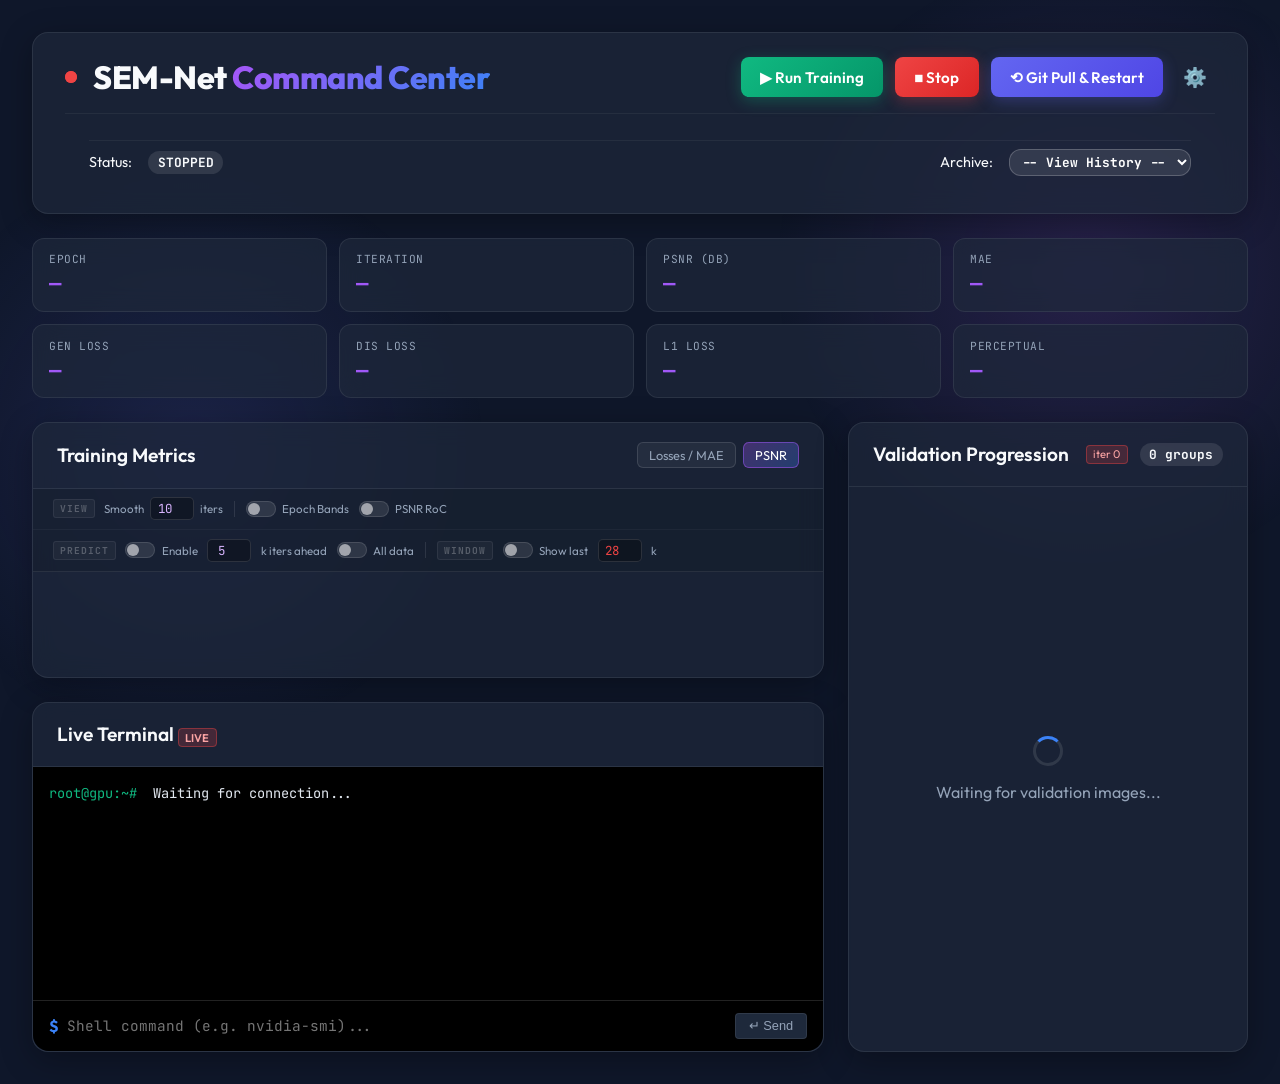
==== commit a5f5045c: "adsasd" ====
--- a/c2_server/static/index.html
+++ b/c2_server/static/index.html
@@ -36,16 +36,23 @@
                     </div>
                 </div>
             </div>
-            <div class="status-bar">
-                <div style="display:flex;gap:1rem;align-items:center;">
-                    <span class="label">Command:</span>
-                    <span class="badge" id="current-command-badge">STOPPED</span>
-                </div>
-                <div style="display:flex;gap:1rem;align-items:center;margin-left:auto;">
-                    <span class="label">Archive:</span>
-                    <select id="run-selector" class="badge" style="background:rgba(255,255,255,0.1);border:1px solid rgba(255,255,255,0.2);color:white;padding:0.2rem 0.5rem;outline:none;cursor:pointer;">
-                        <option value="" style="background:#1e1e1e;">[ • Current Live Session ]</option>
-                    </select>
+            <div class="status-bar" style="flex-direction: column; align-items: flex-start; gap: 0.8rem; padding: 0.8rem 1.5rem;">
+                <!-- Live Tabs -->
+                <div id="session-tabs" style="display: flex; gap: 0.5rem; flex-wrap: wrap; width: 100%;">
+                    <!-- Buttons like [ 🟢 8x8spiral ] will appear here -->
+                </div>
+
+                <div style="display: flex; width: 100%; justify-content: space-between; align-items: center; border-top: 1px solid rgba(255,255,255,0.05); padding-top: 0.5rem;">
+                    <div style="display:flex;gap:1rem;align-items:center;">
+                        <span class="label">Status:</span>
+                        <span class="badge" id="current-command-badge">STOPPED</span>
+                    </div>
+                    <div style="display:flex;gap:1rem;align-items:center;">
+                        <span class="label">Archive:</span>
+                        <select id="run-selector" class="badge" style="background:rgba(255,255,255,0.1);border:1px solid rgba(255,255,255,0.2);color:white;padding:0.2rem 0.5rem;outline:none;cursor:pointer;">
+                            <option value="">-- View History --</option>
+                        </select>
+                    </div>
                 </div>
             </div>
         </header>
